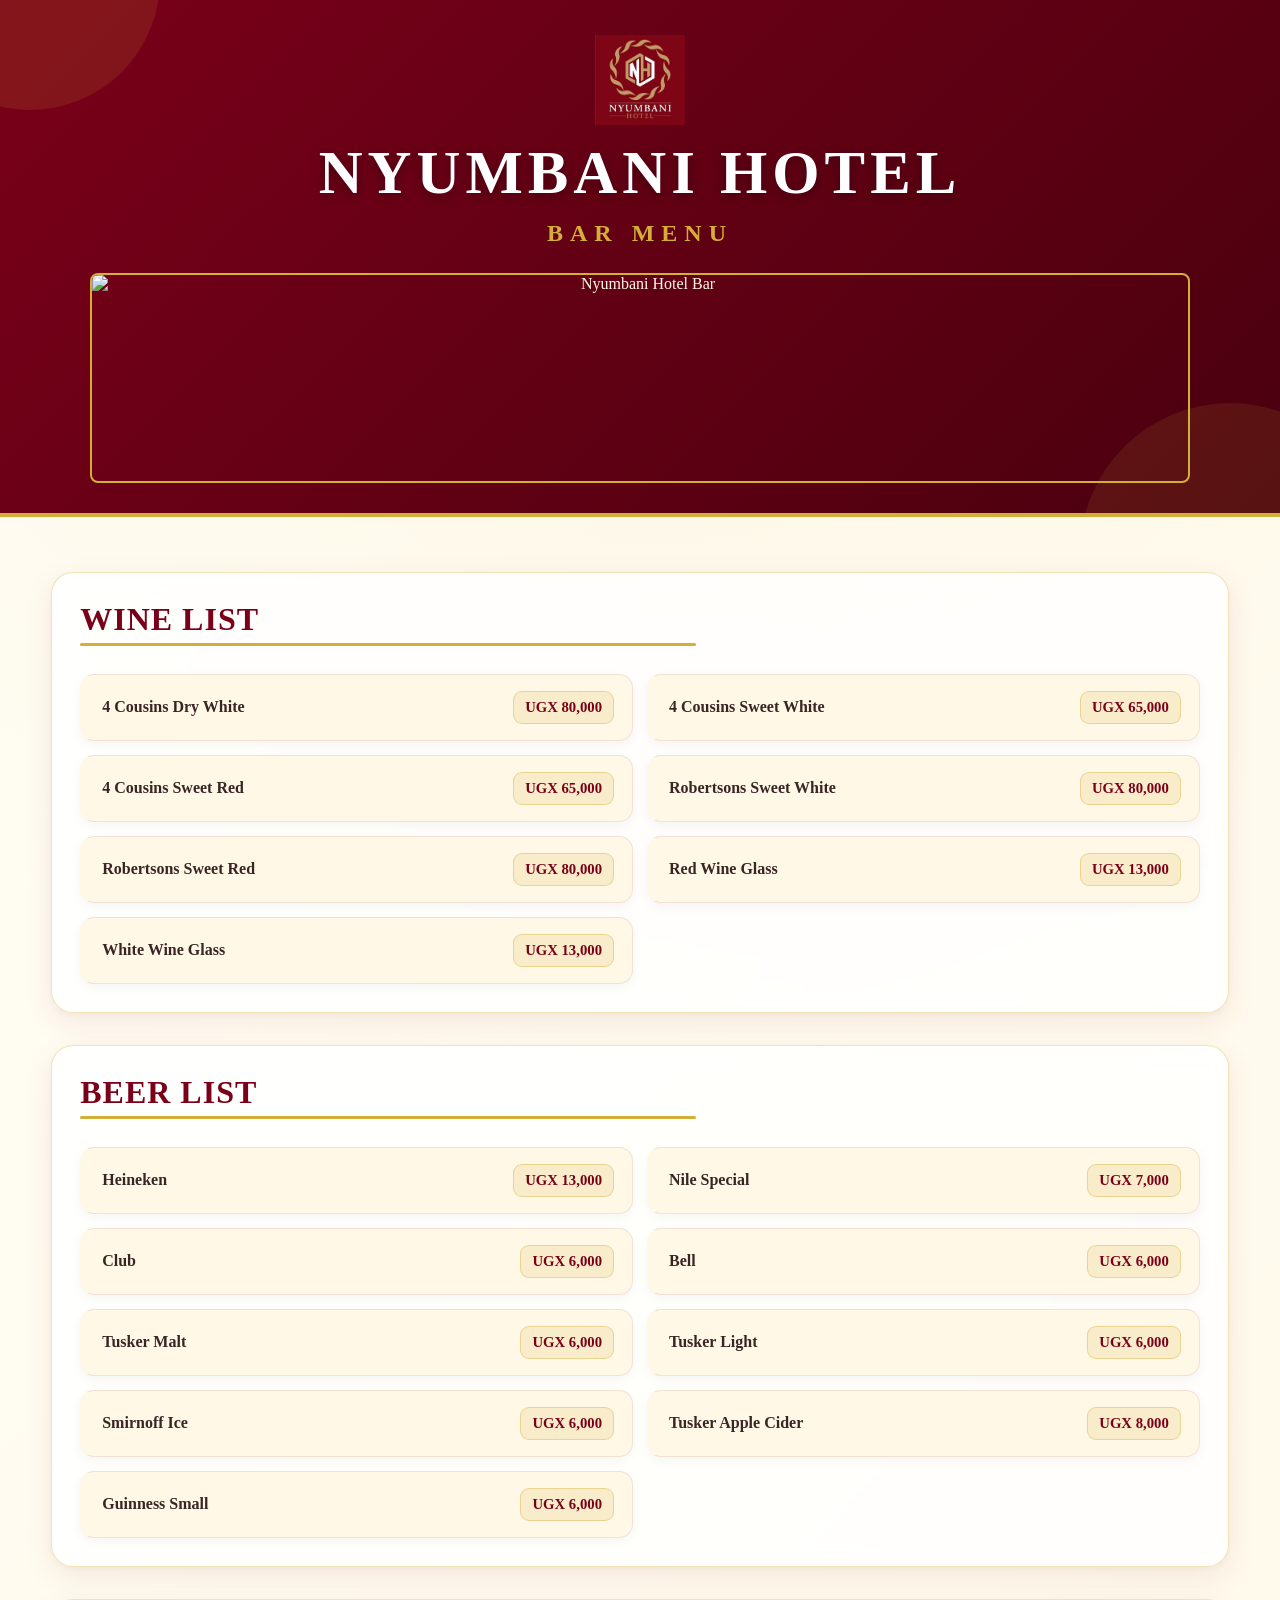
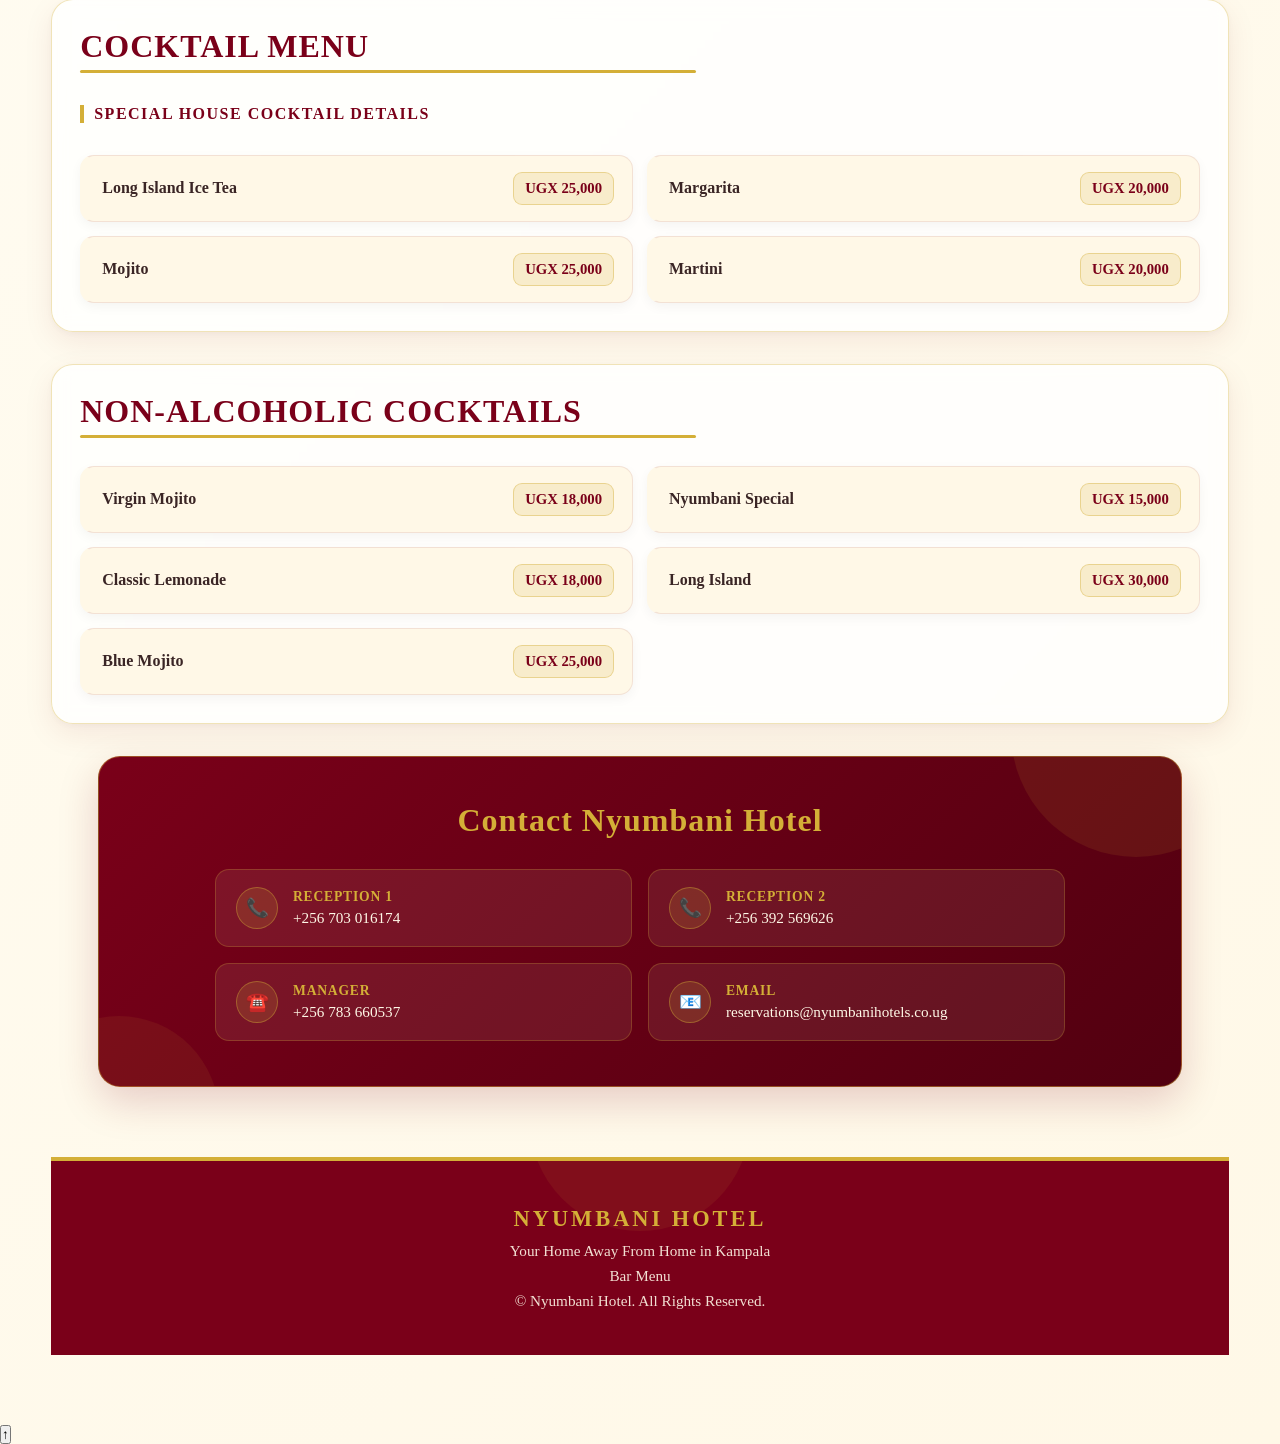
==== bar-menu.html @ a5246181 "Initial Nyumbani Digital Bar Menu" ====
<!DOCTYPE html>
<html lang="en">

<head>

    <meta charset="UTF-8">

    <meta
        name="viewport"
        content="width=device-width, initial-scale=1.0"
    >

    <title>Nyumbani Hotel — Bar Menu</title>

    <meta
        name="description"
        content="Nyumbani Hotel Bar Menu — Drinks, cocktails, wines, beers and more."
    >

    <link
        rel="stylesheet"
        href="bar-menu.css"
    >

</head>


<body>


<!-- =========================================================
     HEADER
     ========================================================= -->

<header class="bar-header">

    <div class="header-content">

        <div class="logo-container">

            <img
                src="assets/images/logo.png"
                alt="Nyumbani Hotel Logo"
                class="hotel-logo"
            >

        </div>


        <h1>
            NYUMBANI HOTEL
        </h1>


        <p>
            BAR MENU
        </p>


        <div class="bar-image-container">

            <img
                src="assets/images/bar2.JPG"
                alt="Nyumbani Hotel Bar"
                class="bar-image"
            >

        </div>

    </div>

</header>

<!-- =========================================================
     MAIN BAR MENU
     ========================================================= -->

<main class="bar-menu-container">


    <!-- =====================================================
         WINE LIST
         ===================================================== -->

    <section class="menu-section">

        <h2>
            Wine List
        </h2>


        <div class="menu-item">

            <span>
                4 Cousins Dry White
            </span>

            <span class="price">
                UGX 80,000
            </span>

        </div>


        <div class="menu-item">

            <span>
                4 Cousins Sweet White
            </span>

            <span class="price">
                UGX 65,000
            </span>

        </div>


        <div class="menu-item">

            <span>
                4 Cousins Sweet Red
            </span>

            <span class="price">
                UGX 65,000
            </span>

        </div>


        <div class="menu-item">

            <span>
                Robertsons Sweet White
            </span>

            <span class="price">
                UGX 80,000
            </span>

        </div>


        <div class="menu-item">

            <span>
                Robertsons Sweet Red
            </span>

            <span class="price">
                UGX 80,000
            </span>

        </div>


        <div class="menu-item">

            <span>
                Red Wine Glass
            </span>

            <span class="price">
                UGX 13,000
            </span>

        </div>


        <div class="menu-item">

            <span>
                White Wine Glass
            </span>

            <span class="price">
                UGX 13,000
            </span>

        </div>

    </section>


    <!-- =====================================================
         BEER LIST
         ===================================================== -->

    <section class="menu-section">

        <h2>
            Beer List
        </h2>


        <div class="menu-item">

            <span>
                Heineken
            </span>

            <span class="price">
                UGX 13,000
            </span>

        </div>


        <div class="menu-item">

            <span>
                Nile Special
            </span>

            <span class="price">
                UGX 7,000
            </span>

        </div>


        <div class="menu-item">

            <span>
                Club
            </span>

            <span class="price">
                UGX 6,000
            </span>

        </div>


        <div class="menu-item">

            <span>
                Bell
            </span>

            <span class="price">
                UGX 6,000
            </span>

        </div>


        <div class="menu-item">

            <span>
                Tusker Malt
            </span>

            <span class="price">
                UGX 6,000
            </span>

        </div>


        <div class="menu-item">

            <span>
                Tusker Light
            </span>

            <span class="price">
                UGX 6,000
            </span>

        </div>


        <div class="menu-item">

            <span>
                Smirnoff Ice
            </span>

            <span class="price">
                UGX 6,000
            </span>

        </div>


        <div class="menu-item">

            <span>
                Tusker Apple Cider
            </span>

            <span class="price">
                UGX 8,000
            </span>

        </div>


        <div class="menu-item">

            <span>
                Guinness Small
            </span>

            <span class="price">
                UGX 6,000
            </span>

        </div>

    </section>

        <!-- =====================================================
         COCKTAIL MENU
         ===================================================== -->

    <section class="menu-section">

        <h2>
            Cocktail Menu
        </h2>


        <h3>
            Special House Cocktail Details
        </h3>


        <div class="menu-item">

            <span>
                Long Island Ice Tea
            </span>

            <span class="price">
                UGX 25,000
            </span>

        </div>


        <div class="menu-item">

            <span>
                Margarita
            </span>

            <span class="price">
                UGX 20,000
            </span>

        </div>


        <div class="menu-item">

            <span>
                Mojito
            </span>

            <span class="price">
                UGX 25,000
            </span>

        </div>


        <div class="menu-item">

            <span>
                Martini
            </span>

            <span class="price">
                UGX 20,000
            </span>

        </div>

    </section>


    <!-- =====================================================
         NON-ALCOHOLIC COCKTAILS
         ===================================================== -->

    <section class="menu-section">

        <h2>
            Non-Alcoholic Cocktails
        </h2>


        <div class="menu-item">

            <span>
                Virgin Mojito
            </span>

            <span class="price">
                UGX 18,000
            </span>

        </div>


        <div class="menu-item">

            <span>
                Nyumbani Special
            </span>

            <span class="price">
                UGX 15,000
            </span>

        </div>


        <div class="menu-item">

            <span>
                Classic Lemonade
            </span>

            <span class="price">
                UGX 18,000
            </span>

        </div>


        <div class="menu-item">

            <span>
                Long Island
            </span>

            <span class="price">
                UGX 30,000
            </span>

        </div>


        <div class="menu-item">

            <span>
                Blue Mojito
            </span>

            <span class="price">
                UGX 25,000
            </span>

        </div>

    </section>

    
<section class="contact-section">

    <div class="contact-content">

        <h2>
            Contact Nyumbani Hotel
        </h2>

        <div class="contact-details">

            <!-- Reception 1 -->
            <div class="contact-item">

                <div class="contact-icon">
                    📞
                </div>

                <div>

                    <strong>
                        Reception 1
                    </strong>

                    <a href="tel:+256703016174">
                        +256 703 016174
                    </a>

                </div>

            </div>


            <!-- Reception 2 -->
            <div class="contact-item">

                <div class="contact-icon">
                    📞
                </div>

                <div>

                    <strong>
                        Reception 2
                    </strong>

                    <a href="tel:+256392569626">
                        +256 392 569626
                    </a>

                </div>

            </div>


            <!-- Manager -->
            <div class="contact-item">

                <div class="contact-icon">
                    ☎️
                </div>

                <div>

                    <strong>
                        Manager
                    </strong>

                    <a href="tel:+256783660537">
                        +256 783 660537
                    </a>

                </div>

            </div>


            <!-- Email -->
            <div class="contact-item">

                <div class="contact-icon">
                    📧
                </div>

                <div>

                    <strong>
                        Email
                    </strong>

                    <a href="mailto:reservations@nyumbanihotels.co.ug">
                        reservations@nyumbanihotels.co.ug
                    </a>

                </div>

            </div>


            
            

               

        </div>

    </div>

</section>


        <!-- =====================================================
         FOOTER
         ===================================================== -->

<footer class="bar-footer">

    <h3>
        NYUMBANI HOTEL
    </h3>

    <p>
        Your Home Away From Home in Kampala
    </p>

    <p>
        Bar Menu
    </p>

    <p class="footer-year">
        © Nyumbani Hotel. All Rights Reserved.
    </p>

</footer>




    <!-- =====================================================
         BAR MENU JAVASCRIPT
         ===================================================== -->

    <script src="bar-menu.js"></script>

</body>

</html>
---- bar-menu.css ----
/* =========================================================
   NYUMBANI HOTEL — BAR MENU
   Main Colors:
   Burgundy: #7A0019
   Gold:     #D4AF37
   Ivory:    #FFF8E7
   ========================================================= */


/* =========================================================
   RESET
   ========================================================= */

* {
    margin: 0;
    padding: 0;
    box-sizing: border-box;
}


html {
    scroll-behavior: smooth;
}


body {
    font-family:
        "Georgia",
        "Times New Roman",
        serif;

    background:
        radial-gradient(
            circle at top,
            rgba(212, 175, 55, 0.08),
            transparent 35%
        ),
        linear-gradient(
            135deg,
            #fffdf5,
            #FFF8E7
        );

    color: #2b1a1a;

    min-height: 100vh;

    overflow-x: hidden;
}


/* =========================================================
   HEADER
   ========================================================= */

.bar-header {
    position: relative;

    width: 100%;

    background:
        linear-gradient(
            135deg,
            #7A0019 0%,
            #620014 50%,
            #4A000F 100%
        );

    color: #FFF8E7;

    padding: 35px 20px 30px;

    text-align: center;

    overflow: hidden;

    border-bottom: 4px solid #D4AF37;
}


/* =========================================================
   DECORATIVE GOLD GLOW
   ========================================================= */

.bar-header::before,
.bar-header::after {
    content: "";

    position: absolute;

    border-radius: 50%;

    pointer-events: none;

    z-index: 0;
}


.bar-header::before {
    width: 260px;
    height: 260px;

    top: -150px;
    left: -100px;

    background:
        rgba(212, 175, 55, 0.12);
}


.bar-header::after {
    width: 300px;
    height: 300px;

    bottom: -190px;
    right: -100px;

    background:
        rgba(212, 175, 55, 0.10);
}


/* =========================================================
   HEADER CONTENT
   ========================================================= */

.header-content {
    position: relative;

    z-index: 2;

    width: 100%;

    max-width: 1100px;

    margin: 0 auto;

    text-align: center;
}


/* =========================================================
   HOTEL LOGO
   ========================================================= */

.logo-container {
    display: flex;

    justify-content: center;
    align-items: center;

    margin-bottom: 15px;
}


.hotel-logo {
    display: block;

    width: 90px;
    height: 90px;

    object-fit: contain;

    margin: 0 auto;
}


/* =========================================================
   HOTEL NAME
   ========================================================= */

.header-content h1 {
    margin: 0;

    color: #FFFFFF;

    font-size:
        clamp(2rem, 5vw, 3.8rem);

    font-weight: 700;

    letter-spacing: 5px;

    line-height: 1.1;

    text-align: center;

    text-shadow:
        0 3px 12px rgba(0, 0, 0, 0.35);
}


/* =========================================================
   BAR MENU TITLE
   ========================================================= */

.header-content p {
    margin: 12px 0 25px;

    color: #D4AF37;

    font-size:
        clamp(1rem, 2.5vw, 1.5rem);

    font-weight: 600;

    letter-spacing: 7px;

    line-height: 1.2;

    text-align: center;

    text-transform: uppercase;
}


/* =========================================================
   BAR IMAGE
   ========================================================= */

.bar-image-container {
    position: relative;

    z-index: 2;

    width: 100%;

    max-width: 1100px;

    height: 210px;

    margin: 0 auto;

    overflow: hidden;

    border: 2px solid #D4AF37;

    border-radius: 8px;
}


.bar-image {
    display: block;

    width: 100%;

    height: 100%;

    object-fit: cover;

    object-position: center;
}

/* =========================================================
   MOBILE HEADER
   ========================================================= */

@media (max-width: 600px) {

    .bar-header {

        padding:
            25px 15px 22px;
    }


    .hotel-logo {

        width: 75px;

        height: 75px;
    }


    .logo-container {

        margin-bottom: 12px;
    }


    .header-content h1 {

        font-size: 1.8rem;

        letter-spacing: 3px;
    }


    .header-content p {

        margin-top: 10px;

        margin-bottom: 18px;

        font-size: 0.9rem;

        letter-spacing: 4px;
    }


    .bar-image-container {

        height: 150px;

        border-radius: 6px;
    }

}


/* =========================================================
   MAIN MENU CONTAINER
   ========================================================= */

.bar-menu-container {

    width:
        min(1200px, 92%);

    margin:
        55px auto 70px;
}


/* =========================================================
   MENU SECTION
   ========================================================= */

.menu-section {

    display: grid;

    grid-template-columns:
        repeat(2, minmax(0, 1fr));

    gap: 14px;

    background:
        rgba(255, 255, 255, 0.82);

    border:
        1px solid rgba(212, 175, 55, 0.35);

    border-radius: 22px;

    margin-bottom: 32px;

    padding: 28px;

    box-shadow:
        0 10px 30px rgba(122, 0, 25, 0.08),
        0 2px 8px rgba(0, 0, 0, 0.04);

    backdrop-filter:
        blur(8px);

    animation:
        sectionReveal 0.8s ease both;

    transition:
        transform 0.3s ease,
        box-shadow 0.3s ease,
        border-color 0.3s ease;
}


/* =========================================================
   SECTION HOVER
   ========================================================= */

.menu-section:hover {

    border-color:
        rgba(212, 175, 55, 0.75);

    box-shadow:
        0 15px 38px rgba(122, 0, 25, 0.13),
        0 4px 12px rgba(212, 175, 55, 0.08);

    transform:
        translateY(-2px);
}


/* =========================================================
   SECTION HEADINGS
   ========================================================= */

.menu-section h2 {

    position: relative;

    display: inline-block;

    grid-column:
        1 / -1;

    margin-bottom: 22px;

    color: #7A0019;

    font-size:
        clamp(1.4rem, 3vw, 2rem);

    letter-spacing: 1px;

    text-transform: uppercase;
}


/* =========================================================
   GOLD UNDERLINE
   ========================================================= */

.menu-section h2::after {

    content: "";

    position: absolute;

    left: 0;

    bottom: -8px;

    width: 55%;

    height: 3px;

    background: #D4AF37;

    border-radius: 5px;

    transition:
        width 0.35s ease;
}


.menu-section:hover h2::after {

    width: 100%;
}


/* =========================================================
   COCKTAIL SUBSECTION
   ========================================================= */

.menu-section h3 {

    grid-column:
        1 / -1;

    margin:
        4px 0 18px;

    color: #7A0019;

    font-size: 1rem;

    letter-spacing: 1.5px;

    text-transform: uppercase;

    border-left:
        4px solid #D4AF37;

    padding-left: 10px;
}

/* =========================================================
   MENU ITEM CARDS
   ========================================================= */

.menu-item {

    position: relative;

    display: flex;

    align-items: center;

    justify-content: space-between;

    gap: 15px;

    min-height: 65px;

    padding: 16px 18px;

    background: #FFF8E7;

    border:
        1px solid rgba(122, 0, 25, 0.09);

    border-left:
        4px solid transparent;

    border-radius: 14px;

    box-shadow:
        0 4px 12px rgba(0, 0, 0, 0.045);

    transition:
        transform 0.3s ease,
        box-shadow 0.3s ease,
        border-color 0.3s ease,
        background 0.3s ease;

    animation:
        cardReveal 0.65s ease both;
}


/* =========================================================
   STAGGERED CARD ANIMATION
   ========================================================= */

.menu-item:nth-child(2) {
    animation-delay: 0.05s;
}

.menu-item:nth-child(3) {
    animation-delay: 0.10s;
}

.menu-item:nth-child(4) {
    animation-delay: 0.15s;
}

.menu-item:nth-child(5) {
    animation-delay: 0.20s;
}

.menu-item:nth-child(6) {
    animation-delay: 0.25s;
}

.menu-item:nth-child(7) {
    animation-delay: 0.30s;
}

.menu-item:nth-child(8) {
    animation-delay: 0.35s;
}

.menu-item:nth-child(9) {
    animation-delay: 0.40s;
}

.menu-item:nth-child(10) {
    animation-delay: 0.45s;
}


/* =========================================================
   CARD HOVER
   ========================================================= */

.menu-item:hover {

    transform:
        translateY(-5px)
        scale(1.01);

    background: #FFFFFF;

    border-left-color:
        #D4AF37;

    box-shadow:
        0 12px 25px rgba(122, 0, 25, 0.12),
        0 4px 10px rgba(212, 175, 55, 0.12);
}


/* =========================================================
   ITEM NAME
   ========================================================= */

.menu-item span:first-child {

    color: #3a2525;

    font-size: 1rem;

    font-weight: 600;

    line-height: 1.4;
}


/* =========================================================
   PRICE
   ========================================================= */

.menu-item .price {

    flex-shrink: 0;

    color: #7A0019;

    background:
        rgba(212, 175, 55, 0.16);

    border:
        1px solid rgba(212, 175, 55, 0.4);

    padding:
        7px 11px;

    border-radius: 9px;

    font-size: 0.92rem;

    font-weight: 700;

    white-space: nowrap;

    transition:
        background 0.3s ease,
        color 0.3s ease,
        transform 0.3s ease;
}


.menu-item:hover .price {

    background: #7A0019;

    color: #D4AF37;

    transform:
        scale(1.05);
}


/* =========================================================
   CONTACT SECTION
   ========================================================= */

.contact-section {

    position: relative;

    width:
        min(1200px, 92%);

    margin:
        0 auto 70px;

    padding:
        45px 30px;

    background:
        linear-gradient(
            135deg,
            #7A0019,
            #520010
        );

    color: #FFF8E7;

    border:
        1px solid rgba(212, 175, 55, 0.45);

    border-radius: 22px;

    overflow: hidden;

    box-shadow:
        0 15px 40px rgba(122, 0, 25, 0.18);

    animation:
        sectionReveal 0.8s ease both;
}


/* =========================================================
   CONTACT DECORATIVE GLOW
   ========================================================= */

.contact-section::before,
.contact-section::after {

    content: "";

    position: absolute;

    border-radius: 50%;

    pointer-events: none;
}


.contact-section::before {

    width: 250px;
    height: 250px;

    top: -150px;
    right: -80px;

    background:
        rgba(212, 175, 55, 0.10);
}


.contact-section::after {

    width: 200px;
    height: 200px;

    bottom: -130px;
    left: -80px;

    background:
        rgba(212, 175, 55, 0.08);
}

/* =========================================================
   CONTACT CONTENT
   ========================================================= */

.contact-content {

    position: relative;

    z-index: 2;

    text-align: center;
}


/* =========================================================
   CONTACT HEADING
   ========================================================= */

.contact-content h2 {

    margin-bottom: 30px;

    color: #D4AF37;

    font-size:
        clamp(1.4rem, 3vw, 2rem);

    letter-spacing: 1px;
}


/* =========================================================
   CONTACT DETAILS
   ========================================================= */

.contact-details {

    display: grid;

    grid-template-columns:
        repeat(2, minmax(0, 1fr));

    gap: 16px;

    max-width: 850px;

    margin:
        0 auto;
}


/* =========================================================
   INDIVIDUAL CONTACT CARD
   ========================================================= */

.contact-item {

    display: flex;

    align-items: center;

    gap: 15px;

    padding:
        17px 20px;

    text-align: left;

    background:
        rgba(255, 248, 231, 0.08);

    border:
        1px solid rgba(212, 175, 55, 0.25);

    border-radius: 14px;

    transition:
        transform 0.3s ease,
        background 0.3s ease,
        border-color 0.3s ease;
}


/* =========================================================
   CONTACT CARD HOVER
   ========================================================= */

.contact-item:hover {

    transform:
        translateY(-4px);

    background:
        rgba(255, 248, 231, 0.13);

    border-color:
        rgba(212, 175, 55, 0.65);
}


/* =========================================================
   CONTACT ICON
   ========================================================= */

.contact-icon {

    display: flex;

    align-items: center;

    justify-content: center;

    flex-shrink: 0;

    width: 42px;
    height: 42px;

    background:
        rgba(212, 175, 55, 0.16);

    border:
        1px solid rgba(212, 175, 55, 0.4);

    border-radius: 50%;

    font-size: 1.15rem;
}


/* =========================================================
   CONTACT TEXT
   ========================================================= */

.contact-item strong {

    display: block;

    margin-bottom: 4px;

    color: #D4AF37;

    font-size: 0.85rem;

    letter-spacing: 0.8px;

    text-transform: uppercase;
}


/* =========================================================
   CONTACT LINKS
   ========================================================= */

.contact-item a {

    color: #FFF8E7;

    font-size: 0.95rem;

    text-decoration: none;

    word-break: break-word;

    transition:
        color 0.3s ease;
}


.contact-item a:hover {

    color: #D4AF37;
}


/* =========================================================
   FOOTER
   ========================================================= */

.bar-footer {

    position: relative;

    background: #7A0019;

    color: #FFF8E7;

    text-align: center;

    padding:
        45px 20px;

    border-top:
        4px solid #D4AF37;

    overflow: hidden;
}


/* =========================================================
   FOOTER DECORATIVE GLOW
   ========================================================= */

.bar-footer::before {

    content: "";

    position: absolute;

    width: 220px;
    height: 220px;

    top: -150px;
    left: 50%;

    transform:
        translateX(-50%);

    border-radius: 50%;

    background:
        rgba(212, 175, 55, 0.08);

    pointer-events: none;
}


/* =========================================================
   FOOTER HOTEL NAME
   ========================================================= */

.bar-footer h3 {

    position: relative;

    color: #D4AF37;

    font-size: 1.4rem;

    letter-spacing: 3px;

    margin-bottom: 10px;
}


/* =========================================================
   FOOTER TEXT
   ========================================================= */

.bar-footer p {

    position: relative;

    margin-top: 7px;

    font-size: 0.95rem;

    opacity: 0.9;
}


/* =========================================================
   FOOTER YEAR
   ========================================================= */

.footer-year {

    margin-top: 15px;

    font-size: 0.8rem;

    opacity: 0.7;
}
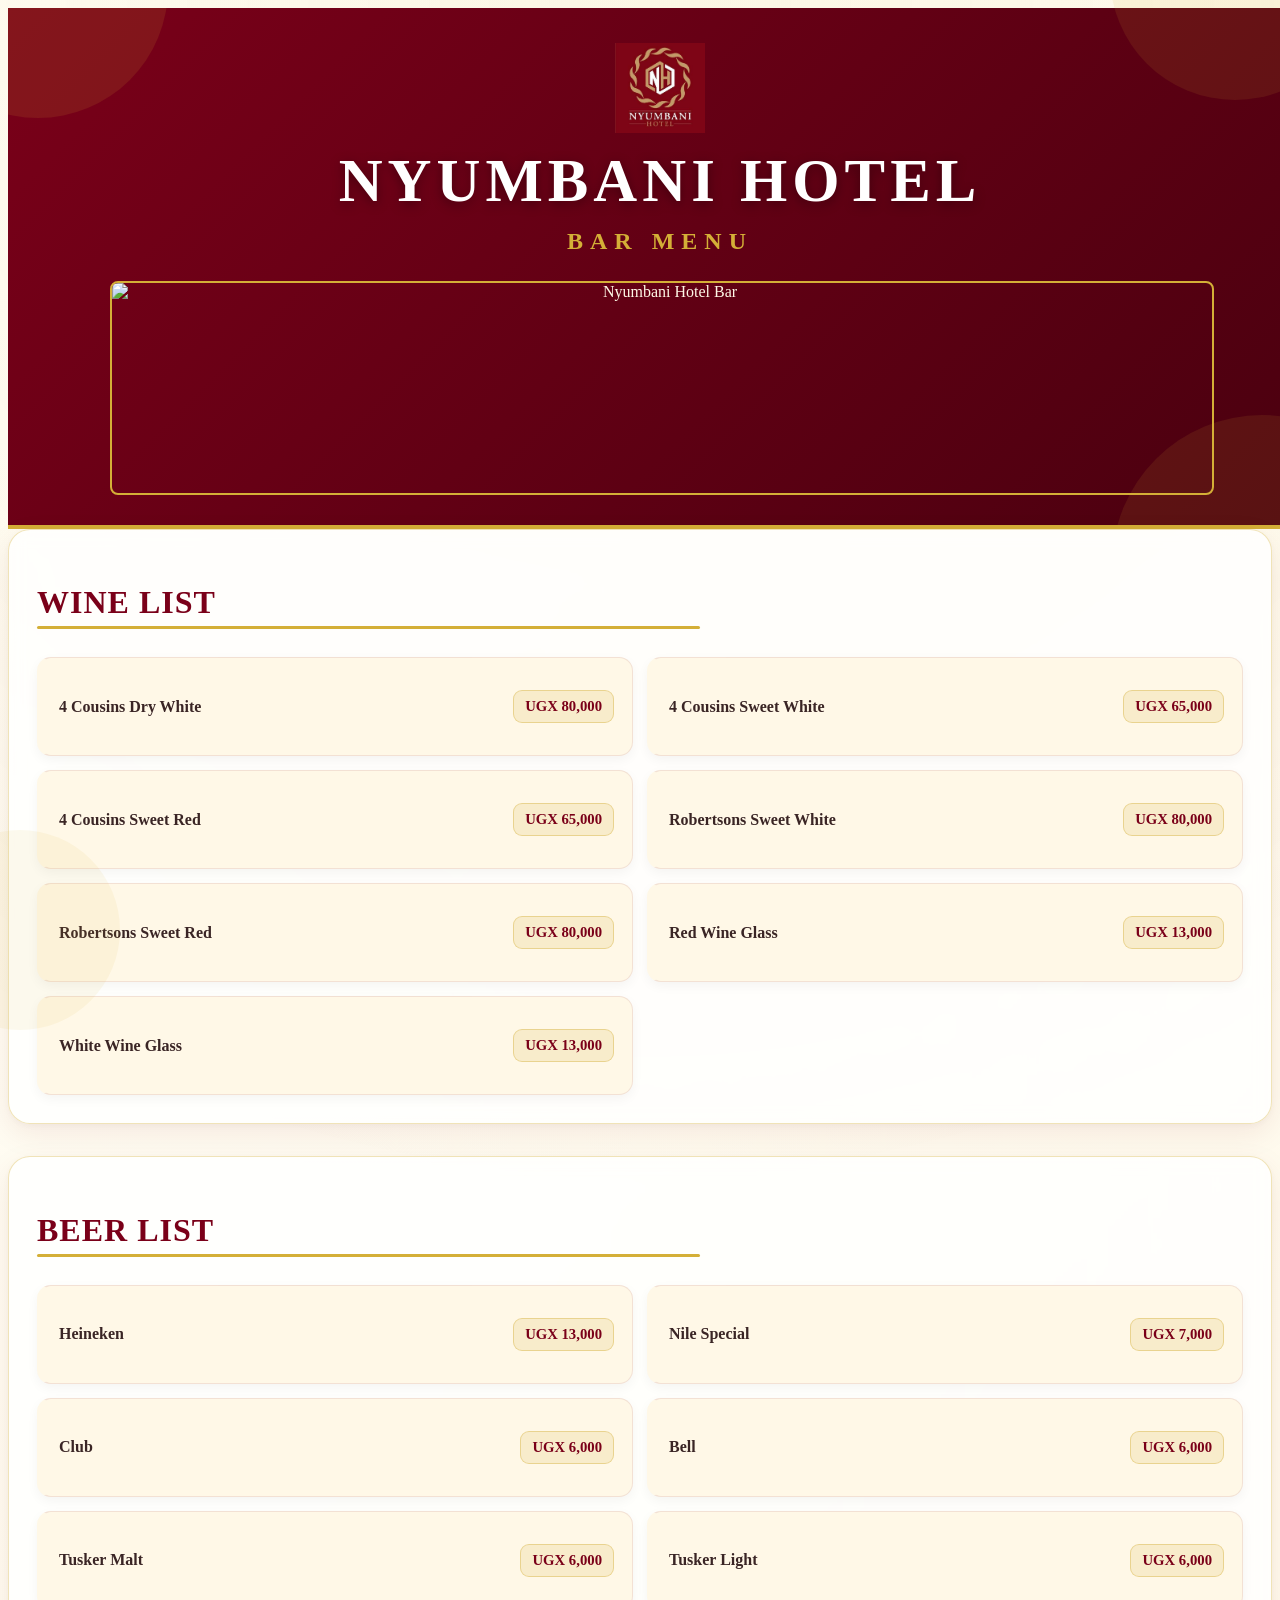
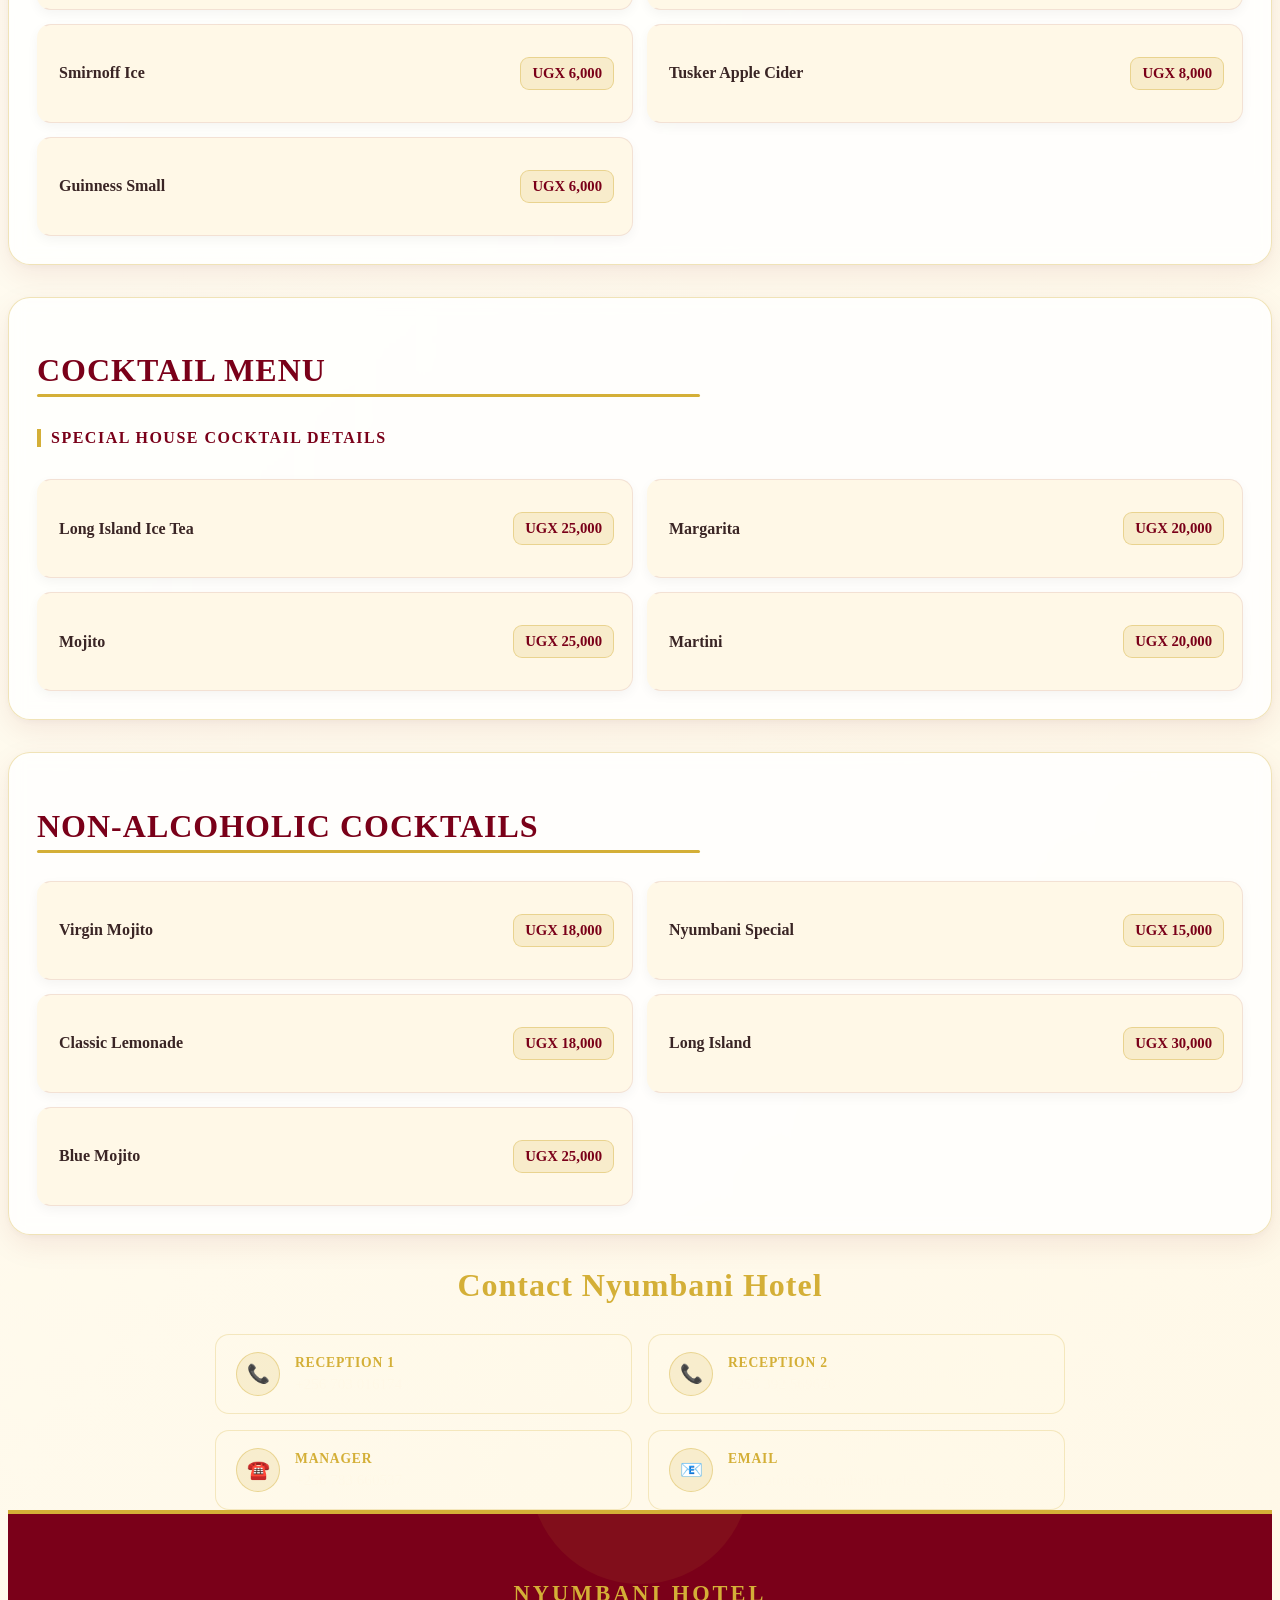
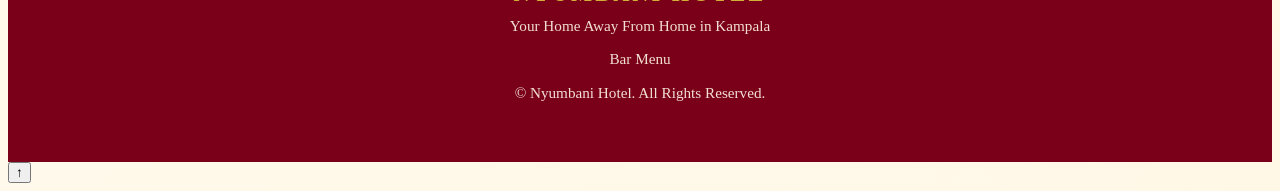
==== commit c21b5522: "Fix responsive bar menu layout" ====
--- a/bar-menu.html
+++ b/bar-menu.html
@@ -1,3 +1,4 @@
+
 <!DOCTYPE html>
 <html lang="en">
 
@@ -28,580 +29,586 @@
 <body>
 
 
-<!-- =========================================================
-     HEADER
-     ========================================================= -->
-
-<header class="bar-header">
-
-    <div class="header-content">
-
-        <div class="logo-container">
-
-            <img
-                src="assets/images/logo.png"
-                alt="Nyumbani Hotel Logo"
-                class="hotel-logo"
-            >
+    <!-- =====================================================
+         HEADER
+    ====================================================== -->
+
+    <header class="bar-header">
+
+        <div class="header-content">
+
+            <div class="logo-container">
+
+                <img
+                    src="assets/images/logo.png"
+                    alt="Nyumbani Hotel Logo"
+                    class="hotel-logo"
+                >
+
+            </div>
+
+
+            <h1>
+                NYUMBANI HOTEL
+            </h1>
+
+
+            <p>
+                BAR MENU
+            </p>
+
+
+            <div class="bar-image-container">
+
+                <img
+                    src="assets/images/bar2.JPG"
+                    alt="Nyumbani Hotel Bar"
+                    class="bar-image"
+                >
+
+            </div>
 
         </div>
 
-
-        <h1>
+    </header>
+
+
+    <!-- =====================================================
+         MAIN MENU CONTAINER
+    ====================================================== -->
+
+    <main class="bar-menu-container">
+
+        <!-- =====================================================
+             WINE LIST
+        ====================================================== -->
+
+        <section class="menu-section">
+
+            <h2>
+                Wine List
+            </h2>
+
+
+            <div class="menu-item">
+
+                <span>
+                    4 Cousins Dry White
+                </span>
+
+                <span class="price">
+                    UGX 80,000
+                </span>
+
+            </div>
+
+
+            <div class="menu-item">
+
+                <span>
+                    4 Cousins Sweet White
+                </span>
+
+                <span class="price">
+                    UGX 65,000
+                </span>
+
+            </div>
+
+
+            <div class="menu-item">
+
+                <span>
+                    4 Cousins Sweet Red
+                </span>
+
+                <span class="price">
+                    UGX 65,000
+                </span>
+
+            </div>
+
+
+            <div class="menu-item">
+
+                <span>
+                    Robertsons Sweet White
+                </span>
+
+                <span class="price">
+                    UGX 80,000
+                </span>
+
+            </div>
+
+
+            <div class="menu-item">
+
+                <span>
+                    Robertsons Sweet Red
+                </span>
+
+                <span class="price">
+                    UGX 80,000
+                </span>
+
+            </div>
+
+
+            <div class="menu-item">
+
+                <span>
+                    Red Wine Glass
+                </span>
+
+                <span class="price">
+                    UGX 13,000
+                </span>
+
+            </div>
+
+
+            <div class="menu-item">
+
+                <span>
+                    White Wine Glass
+                </span>
+
+                <span class="price">
+                    UGX 13,000
+                </span>
+
+            </div>
+
+        </section>
+
+
+        <!-- =====================================================
+             BEER LIST
+        ====================================================== -->
+
+        <section class="menu-section">
+
+            <h2>
+                Beer List
+            </h2>
+
+
+            <div class="menu-item">
+
+                <span>
+                    Heineken
+                </span>
+
+                <span class="price">
+                    UGX 13,000
+                </span>
+
+            </div>
+
+
+            <div class="menu-item">
+
+                <span>
+                    Nile Special
+                </span>
+
+                <span class="price">
+                    UGX 7,000
+                </span>
+
+            </div>
+
+
+            <div class="menu-item">
+
+                <span>
+                    Club
+                </span>
+
+                <span class="price">
+                    UGX 6,000
+                </span>
+
+            </div>
+
+
+            <div class="menu-item">
+
+                <span>
+                    Bell
+                </span>
+
+                <span class="price">
+                    UGX 6,000
+                </span>
+
+            </div>
+
+
+            <div class="menu-item">
+
+                <span>
+                    Tusker Malt
+                </span>
+
+                <span class="price">
+                    UGX 6,000
+                </span>
+
+            </div>
+
+
+            <div class="menu-item">
+
+                <span>
+                    Tusker Light
+                </span>
+
+                <span class="price">
+                    UGX 6,000
+                </span>
+
+            </div>
+
+
+            <div class="menu-item">
+
+                <span>
+                    Smirnoff Ice
+                </span>
+
+                <span class="price">
+                    UGX 6,000
+                </span>
+
+            </div>
+
+
+            <div class="menu-item">
+
+                <span>
+                    Tusker Apple Cider
+                </span>
+
+                <span class="price">
+                    UGX 8,000
+                </span>
+
+            </div>
+
+
+            <div class="menu-item">
+
+                <span>
+                    Guinness Small
+                </span>
+
+                <span class="price">
+                    UGX 6,000
+                </span>
+
+            </div>
+
+        </section>
+
+        <!-- =====================================================
+             COCKTAIL MENU
+        ====================================================== -->
+
+        <section class="menu-section">
+
+            <h2>
+                Cocktail Menu
+            </h2>
+
+
+            <h3>
+                Special House Cocktail Details
+            </h3>
+
+
+            <div class="menu-item">
+
+                <span>
+                    Long Island Ice Tea
+                </span>
+
+                <span class="price">
+                    UGX 25,000
+                </span>
+
+            </div>
+
+
+            <div class="menu-item">
+
+                <span>
+                    Margarita
+                </span>
+
+                <span class="price">
+                    UGX 20,000
+                </span>
+
+            </div>
+
+
+            <div class="menu-item">
+
+                <span>
+                    Mojito
+                </span>
+
+                <span class="price">
+                    UGX 25,000
+                </span>
+
+            </div>
+
+
+            <div class="menu-item">
+
+                <span>
+                    Martini
+                </span>
+
+                <span class="price">
+                    UGX 20,000
+                </span>
+
+            </div>
+
+        </section>
+
+
+        <!-- =====================================================
+             NON-ALCOHOLIC COCKTAILS
+        ====================================================== -->
+
+        <section class="menu-section">
+
+            <h2>
+                Non-Alcoholic Cocktails
+            </h2>
+
+
+            <div class="menu-item">
+
+                <span>
+                    Virgin Mojito
+                </span>
+
+                <span class="price">
+                    UGX 18,000
+                </span>
+
+            </div>
+
+
+            <div class="menu-item">
+
+                <span>
+                    Nyumbani Special
+                </span>
+
+                <span class="price">
+                    UGX 15,000
+                </span>
+
+            </div>
+
+
+            <div class="menu-item">
+
+                <span>
+                    Classic Lemonade
+                </span>
+
+                <span class="price">
+                    UGX 18,000
+                </span>
+
+            </div>
+
+
+            <div class="menu-item">
+
+                <span>
+                    Long Island
+                </span>
+
+                <span class="price">
+                    UGX 30,000
+                </span>
+
+            </div>
+
+
+            <div class="menu-item">
+
+                <span>
+                    Blue Mojito
+                </span>
+
+                <span class="price">
+                    UGX 25,000
+                </span>
+
+            </div>
+
+        </section>
+
+
+    </main>
+
+    <!-- =====================================================
+         CONTACT SECTION
+    ====================================================== -->
+
+    <section class="contact-section">
+
+        <div class="contact-content">
+
+            <h2>
+                Contact Nyumbani Hotel
+            </h2>
+
+
+            <div class="contact-details">
+
+
+                <!-- Reception 1 -->
+                <div class="contact-item">
+
+                    <div class="contact-icon">
+                        📞
+                    </div>
+
+                    <div>
+
+                        <strong>
+                            Reception 1
+                        </strong>
+
+                        <a href="tel:+256703016174">
+                            +256 703 016174
+                        </a>
+
+                    </div>
+
+                </div>
+
+
+                <!-- Reception 2 -->
+                <div class="contact-item">
+
+                    <div class="contact-icon">
+                        📞
+                    </div>
+
+                    <div>
+
+                        <strong>
+                            Reception 2
+                        </strong>
+
+                        <a href="tel:+256392569626">
+                            +256 392 569626
+                        </a>
+
+                    </div>
+
+                </div>
+
+
+                <!-- Manager -->
+                <div class="contact-item">
+
+                    <div class="contact-icon">
+                        ☎️
+                    </div>
+
+                    <div>
+
+                        <strong>
+                            Manager
+                        </strong>
+
+                        <a href="tel:+256783660537">
+                            +256 783 660537
+                        </a>
+
+                    </div>
+
+                </div>
+
+
+                <!-- Email -->
+                <div class="contact-item">
+
+                    <div class="contact-icon">
+                        📧
+                    </div>
+
+                    <div>
+
+                        <strong>
+                            Email
+                        </strong>
+
+                        <a href="mailto:reservations@nyumbanihotels.co.ug">
+                            reservations@nyumbanihotels.co.ug
+                        </a>
+
+                    </div>
+
+                </div>
+
+
+            </div>
+
+        </div>
+
+    </section>
+
+
+    <!-- =====================================================
+         FOOTER
+    ====================================================== -->
+
+    <footer class="bar-footer">
+
+        <h3>
             NYUMBANI HOTEL
-        </h1>
+        </h3>
 
 
         <p>
-            BAR MENU
+            Your Home Away From Home in Kampala
         </p>
 
 
-        <div class="bar-image-container">
-
-            <img
-                src="assets/images/bar2.JPG"
-                alt="Nyumbani Hotel Bar"
-                class="bar-image"
-            >
-
-        </div>
-
-    </div>
-
-</header>
-
-<!-- =========================================================
-     MAIN BAR MENU
-     ========================================================= -->
-
-<main class="bar-menu-container">
-
-
-    <!-- =====================================================
-         WINE LIST
-         ===================================================== -->
-
-    <section class="menu-section">
-
-        <h2>
-            Wine List
-        </h2>
-
-
-        <div class="menu-item">
-
-            <span>
-                4 Cousins Dry White
-            </span>
-
-            <span class="price">
-                UGX 80,000
-            </span>
-
-        </div>
-
-
-        <div class="menu-item">
-
-            <span>
-                4 Cousins Sweet White
-            </span>
-
-            <span class="price">
-                UGX 65,000
-            </span>
-
-        </div>
-
-
-        <div class="menu-item">
-
-            <span>
-                4 Cousins Sweet Red
-            </span>
-
-            <span class="price">
-                UGX 65,000
-            </span>
-
-        </div>
-
-
-        <div class="menu-item">
-
-            <span>
-                Robertsons Sweet White
-            </span>
-
-            <span class="price">
-                UGX 80,000
-            </span>
-
-        </div>
-
-
-        <div class="menu-item">
-
-            <span>
-                Robertsons Sweet Red
-            </span>
-
-            <span class="price">
-                UGX 80,000
-            </span>
-
-        </div>
-
-
-        <div class="menu-item">
-
-            <span>
-                Red Wine Glass
-            </span>
-
-            <span class="price">
-                UGX 13,000
-            </span>
-
-        </div>
-
-
-        <div class="menu-item">
-
-            <span>
-                White Wine Glass
-            </span>
-
-            <span class="price">
-                UGX 13,000
-            </span>
-
-        </div>
-
-    </section>
-
-
-    <!-- =====================================================
-         BEER LIST
-         ===================================================== -->
-
-    <section class="menu-section">
-
-        <h2>
-            Beer List
-        </h2>
-
-
-        <div class="menu-item">
-
-            <span>
-                Heineken
-            </span>
-
-            <span class="price">
-                UGX 13,000
-            </span>
-
-        </div>
-
-
-        <div class="menu-item">
-
-            <span>
-                Nile Special
-            </span>
-
-            <span class="price">
-                UGX 7,000
-            </span>
-
-        </div>
-
-
-        <div class="menu-item">
-
-            <span>
-                Club
-            </span>
-
-            <span class="price">
-                UGX 6,000
-            </span>
-
-        </div>
-
-
-        <div class="menu-item">
-
-            <span>
-                Bell
-            </span>
-
-            <span class="price">
-                UGX 6,000
-            </span>
-
-        </div>
-
-
-        <div class="menu-item">
-
-            <span>
-                Tusker Malt
-            </span>
-
-            <span class="price">
-                UGX 6,000
-            </span>
-
-        </div>
-
-
-        <div class="menu-item">
-
-            <span>
-                Tusker Light
-            </span>
-
-            <span class="price">
-                UGX 6,000
-            </span>
-
-        </div>
-
-
-        <div class="menu-item">
-
-            <span>
-                Smirnoff Ice
-            </span>
-
-            <span class="price">
-                UGX 6,000
-            </span>
-
-        </div>
-
-
-        <div class="menu-item">
-
-            <span>
-                Tusker Apple Cider
-            </span>
-
-            <span class="price">
-                UGX 8,000
-            </span>
-
-        </div>
-
-
-        <div class="menu-item">
-
-            <span>
-                Guinness Small
-            </span>
-
-            <span class="price">
-                UGX 6,000
-            </span>
-
-        </div>
-
-    </section>
-
-        <!-- =====================================================
-         COCKTAIL MENU
-         ===================================================== -->
-
-    <section class="menu-section">
-
-        <h2>
-            Cocktail Menu
-        </h2>
-
-
-        <h3>
-            Special House Cocktail Details
-        </h3>
-
-
-        <div class="menu-item">
-
-            <span>
-                Long Island Ice Tea
-            </span>
-
-            <span class="price">
-                UGX 25,000
-            </span>
-
-        </div>
-
-
-        <div class="menu-item">
-
-            <span>
-                Margarita
-            </span>
-
-            <span class="price">
-                UGX 20,000
-            </span>
-
-        </div>
-
-
-        <div class="menu-item">
-
-            <span>
-                Mojito
-            </span>
-
-            <span class="price">
-                UGX 25,000
-            </span>
-
-        </div>
-
-
-        <div class="menu-item">
-
-            <span>
-                Martini
-            </span>
-
-            <span class="price">
-                UGX 20,000
-            </span>
-
-        </div>
-
-    </section>
-
-
-    <!-- =====================================================
-         NON-ALCOHOLIC COCKTAILS
-         ===================================================== -->
-
-    <section class="menu-section">
-
-        <h2>
-            Non-Alcoholic Cocktails
-        </h2>
-
-
-        <div class="menu-item">
-
-            <span>
-                Virgin Mojito
-            </span>
-
-            <span class="price">
-                UGX 18,000
-            </span>
-
-        </div>
-
-
-        <div class="menu-item">
-
-            <span>
-                Nyumbani Special
-            </span>
-
-            <span class="price">
-                UGX 15,000
-            </span>
-
-        </div>
-
-
-        <div class="menu-item">
-
-            <span>
-                Classic Lemonade
-            </span>
-
-            <span class="price">
-                UGX 18,000
-            </span>
-
-        </div>
-
-
-        <div class="menu-item">
-
-            <span>
-                Long Island
-            </span>
-
-            <span class="price">
-                UGX 30,000
-            </span>
-
-        </div>
-
-
-        <div class="menu-item">
-
-            <span>
-                Blue Mojito
-            </span>
-
-            <span class="price">
-                UGX 25,000
-            </span>
-
-        </div>
-
-    </section>
-
-    
-<section class="contact-section">
-
-    <div class="contact-content">
-
-        <h2>
-            Contact Nyumbani Hotel
-        </h2>
-
-        <div class="contact-details">
-
-            <!-- Reception 1 -->
-            <div class="contact-item">
-
-                <div class="contact-icon">
-                    📞
-                </div>
-
-                <div>
-
-                    <strong>
-                        Reception 1
-                    </strong>
-
-                    <a href="tel:+256703016174">
-                        +256 703 016174
-                    </a>
-
-                </div>
-
-            </div>
-
-
-            <!-- Reception 2 -->
-            <div class="contact-item">
-
-                <div class="contact-icon">
-                    📞
-                </div>
-
-                <div>
-
-                    <strong>
-                        Reception 2
-                    </strong>
-
-                    <a href="tel:+256392569626">
-                        +256 392 569626
-                    </a>
-
-                </div>
-
-            </div>
-
-
-            <!-- Manager -->
-            <div class="contact-item">
-
-                <div class="contact-icon">
-                    ☎️
-                </div>
-
-                <div>
-
-                    <strong>
-                        Manager
-                    </strong>
-
-                    <a href="tel:+256783660537">
-                        +256 783 660537
-                    </a>
-
-                </div>
-
-            </div>
-
-
-            <!-- Email -->
-            <div class="contact-item">
-
-                <div class="contact-icon">
-                    📧
-                </div>
-
-                <div>
-
-                    <strong>
-                        Email
-                    </strong>
-
-                    <a href="mailto:reservations@nyumbanihotels.co.ug">
-                        reservations@nyumbanihotels.co.ug
-                    </a>
-
-                </div>
-
-            </div>
-
-
-            
-            
-
-               
-
-        </div>
-
-    </div>
-
-</section>
-
-
-        <!-- =====================================================
-         FOOTER
-         ===================================================== -->
-
-<footer class="bar-footer">
-
-    <h3>
-        NYUMBANI HOTEL
-    </h3>
-
-    <p>
-        Your Home Away From Home in Kampala
-    </p>
-
-    <p>
-        Bar Menu
-    </p>
-
-    <p class="footer-year">
-        © Nyumbani Hotel. All Rights Reserved.
-    </p>
-
-</footer>
-
-
+        <p>
+            Bar Menu
+        </p>
+
+
+        <p class="footer-year">
+            © Nyumbani Hotel. All Rights Reserved.
+        </p>
+
+    </footer>
 
 
     <!-- =====================================================
          BAR MENU JAVASCRIPT
-         ===================================================== -->
+    ====================================================== -->
 
     <script src="bar-menu.js"></script>
 
+
 </body>
 
-</html>+</html>
+
--- a/bar-menu.css
+++ b/bar-menu.css
@@ -1,15 +1,15 @@
+```css
 /* =========================================================
    NYUMBANI HOTEL — BAR MENU
    Main Colors:
    Burgundy: #7A0019
    Gold:     #D4AF37
    Ivory:    #FFF8E7
-   ========================================================= */
-
+========================================================= */
 
 /* =========================================================
    RESET
-   ========================================================= */
+========================================================= */
 
 * {
     margin: 0;
@@ -17,11 +17,9 @@
     box-sizing: border-box;
 }
 
-
 html {
     scroll-behavior: smooth;
 }
-
 
 body {
     font-family:
@@ -51,7 +49,7 @@
 
 /* =========================================================
    HEADER
-   ========================================================= */
+========================================================= */
 
 .bar-header {
     position: relative;
@@ -80,7 +78,7 @@
 
 /* =========================================================
    DECORATIVE GOLD GLOW
-   ========================================================= */
+========================================================= */
 
 .bar-header::before,
 .bar-header::after {
@@ -95,7 +93,6 @@
     z-index: 0;
 }
 
-
 .bar-header::before {
     width: 260px;
     height: 260px;
@@ -107,7 +104,6 @@
         rgba(212, 175, 55, 0.12);
 }
 
-
 .bar-header::after {
     width: 300px;
     height: 300px;
@@ -122,7 +118,7 @@
 
 /* =========================================================
    HEADER CONTENT
-   ========================================================= */
+========================================================= */
 
 .header-content {
     position: relative;
@@ -141,7 +137,7 @@
 
 /* =========================================================
    HOTEL LOGO
-   ========================================================= */
+========================================================= */
 
 .logo-container {
     display: flex;
@@ -152,7 +148,6 @@
     margin-bottom: 15px;
 }
 
-
 .hotel-logo {
     display: block;
 
@@ -167,7 +162,7 @@
 
 /* =========================================================
    HOTEL NAME
-   ========================================================= */
+========================================================= */
 
 .header-content h1 {
     margin: 0;
@@ -192,7 +187,7 @@
 
 /* =========================================================
    BAR MENU TITLE
-   ========================================================= */
+========================================================= */
 
 .header-content p {
     margin: 12px 0 25px;
@@ -216,7 +211,7 @@
 
 /* =========================================================
    BAR IMAGE
-   ========================================================= */
+========================================================= */
 
 .bar-image-container {
     position: relative;
@@ -238,7 +233,6 @@
     border-radius: 8px;
 }
 
-
 .bar-image {
     display: block;
 
@@ -251,45 +245,34 @@
     object-position: center;
 }
 
+
 /* =========================================================
    MOBILE HEADER
-   ========================================================= */
+========================================================= */
 
 @media (max-width: 600px) {
 
     .bar-header {
-
         padding:
             25px 15px 22px;
     }
 
-
     .hotel-logo {
-
         width: 75px;
-
         height: 75px;
     }
 
-
     .logo-container {
-
         margin-bottom: 12px;
     }
 
-
     .header-content h1 {
-
         font-size: 1.8rem;
-
         letter-spacing: 3px;
     }
 
-
     .header-content p {
-
         margin-top: 10px;
-
         margin-bottom: 18px;
 
         font-size: 0.9rem;
@@ -297,23 +280,19 @@
         letter-spacing: 4px;
     }
 
-
     .bar-image-container {
-
         height: 150px;
 
         border-radius: 6px;
     }
-
-}
-
-
+}
+
+```css
 /* =========================================================
    MAIN MENU CONTAINER
-   ========================================================= */
+========================================================= */
 
 .bar-menu-container {
-
     width:
         min(1200px, 92%);
 
@@ -324,10 +303,9 @@
 
 /* =========================================================
    MENU SECTION
-   ========================================================= */
+========================================================= */
 
 .menu-section {
-
     display: grid;
 
     grid-template-columns:
@@ -366,10 +344,9 @@
 
 /* =========================================================
    SECTION HOVER
-   ========================================================= */
+========================================================= */
 
 .menu-section:hover {
-
     border-color:
         rgba(212, 175, 55, 0.75);
 
@@ -384,10 +361,9 @@
 
 /* =========================================================
    SECTION HEADINGS
-   ========================================================= */
+========================================================= */
 
 .menu-section h2 {
-
     position: relative;
 
     display: inline-block;
@@ -410,10 +386,9 @@
 
 /* =========================================================
    GOLD UNDERLINE
-   ========================================================= */
+========================================================= */
 
 .menu-section h2::after {
-
     content: "";
 
     position: absolute;
@@ -434,19 +409,16 @@
         width 0.35s ease;
 }
 
-
 .menu-section:hover h2::after {
-
     width: 100%;
 }
 
 
 /* =========================================================
    COCKTAIL SUBSECTION
-   ========================================================= */
+========================================================= */
 
 .menu-section h3 {
-
     grid-column:
         1 / -1;
 
@@ -467,12 +439,12 @@
     padding-left: 10px;
 }
 
+
 /* =========================================================
    MENU ITEM CARDS
-   ========================================================= */
+========================================================= */
 
 .menu-item {
-
     position: relative;
 
     display: flex;
@@ -513,7 +485,7 @@
 
 /* =========================================================
    STAGGERED CARD ANIMATION
-   ========================================================= */
+========================================================= */
 
 .menu-item:nth-child(2) {
     animation-delay: 0.05s;
@@ -554,10 +526,9 @@
 
 /* =========================================================
    CARD HOVER
-   ========================================================= */
+========================================================= */
 
 .menu-item:hover {
-
     transform:
         translateY(-5px)
         scale(1.01);
@@ -575,10 +546,9 @@
 
 /* =========================================================
    ITEM NAME
-   ========================================================= */
+========================================================= */
 
 .menu-item span:first-child {
-
     color: #3a2525;
 
     font-size: 1rem;
@@ -591,10 +561,9 @@
 
 /* =========================================================
    PRICE
-   ========================================================= */
+========================================================= */
 
 .menu-item .price {
-
     flex-shrink: 0;
 
     color: #7A0019;
@@ -622,9 +591,7 @@
         transform 0.3s ease;
 }
 
-
 .menu-item:hover .price {
-
     background: #7A0019;
 
     color: #D4AF37;
@@ -633,13 +600,12 @@
         scale(1.05);
 }
 
-
+```css id="8m5xqk"
 /* =========================================================
    CONTACT SECTION
-   ========================================================= */
+========================================================= */
 
 .contact-section {
-
     position: relative;
 
     width:
@@ -677,11 +643,10 @@
 
 /* =========================================================
    CONTACT DECORATIVE GLOW
-   ========================================================= */
+========================================================= */
 
 .contact-section::before,
 .contact-section::after {
-
     content: "";
 
     position: absolute;
@@ -691,9 +656,7 @@
     pointer-events: none;
 }
 
-
 .contact-section::before {
-
     width: 250px;
     height: 250px;
 
@@ -704,9 +667,7 @@
         rgba(212, 175, 55, 0.10);
 }
 
-
 .contact-section::after {
-
     width: 200px;
     height: 200px;
 
@@ -717,12 +678,12 @@
         rgba(212, 175, 55, 0.08);
 }
 
+
 /* =========================================================
    CONTACT CONTENT
-   ========================================================= */
+========================================================= */
 
 .contact-content {
-
     position: relative;
 
     z-index: 2;
@@ -733,10 +694,9 @@
 
 /* =========================================================
    CONTACT HEADING
-   ========================================================= */
+========================================================= */
 
 .contact-content h2 {
-
     margin-bottom: 30px;
 
     color: #D4AF37;
@@ -750,10 +710,9 @@
 
 /* =========================================================
    CONTACT DETAILS
-   ========================================================= */
+========================================================= */
 
 .contact-details {
-
     display: grid;
 
     grid-template-columns:
@@ -770,10 +729,9 @@
 
 /* =========================================================
    INDIVIDUAL CONTACT CARD
-   ========================================================= */
+========================================================= */
 
 .contact-item {
-
     display: flex;
 
     align-items: center;
@@ -802,10 +760,9 @@
 
 /* =========================================================
    CONTACT CARD HOVER
-   ========================================================= */
+========================================================= */
 
 .contact-item:hover {
-
     transform:
         translateY(-4px);
 
@@ -819,10 +776,9 @@
 
 /* =========================================================
    CONTACT ICON
-   ========================================================= */
+========================================================= */
 
 .contact-icon {
-
     display: flex;
 
     align-items: center;
@@ -848,10 +804,9 @@
 
 /* =========================================================
    CONTACT TEXT
-   ========================================================= */
+========================================================= */
 
 .contact-item strong {
-
     display: block;
 
     margin-bottom: 4px;
@@ -868,10 +823,9 @@
 
 /* =========================================================
    CONTACT LINKS
-   ========================================================= */
+========================================================= */
 
 .contact-item a {
-
     color: #FFF8E7;
 
     font-size: 0.95rem;
@@ -884,19 +838,16 @@
         color 0.3s ease;
 }
 
-
 .contact-item a:hover {
-
     color: #D4AF37;
 }
 
 
 /* =========================================================
    FOOTER
-   ========================================================= */
+========================================================= */
 
 .bar-footer {
-
     position: relative;
 
     background: #7A0019;
@@ -917,10 +868,9 @@
 
 /* =========================================================
    FOOTER DECORATIVE GLOW
-   ========================================================= */
+========================================================= */
 
 .bar-footer::before {
-
     content: "";
 
     position: absolute;
@@ -945,10 +895,9 @@
 
 /* =========================================================
    FOOTER HOTEL NAME
-   ========================================================= */
+========================================================= */
 
 .bar-footer h3 {
-
     position: relative;
 
     color: #D4AF37;
@@ -963,10 +912,9 @@
 
 /* =========================================================
    FOOTER TEXT
-   ========================================================= */
+========================================================= */
 
 .bar-footer p {
-
     position: relative;
 
     margin-top: 7px;
@@ -979,10 +927,9 @@
 
 /* =========================================================
    FOOTER YEAR
-   ========================================================= */
+========================================================= */
 
 .footer-year {
-
     margin-top: 15px;
 
     font-size: 0.8rem;
@@ -990,3 +937,5 @@
     opacity: 0.7;
 }
 
+
+
